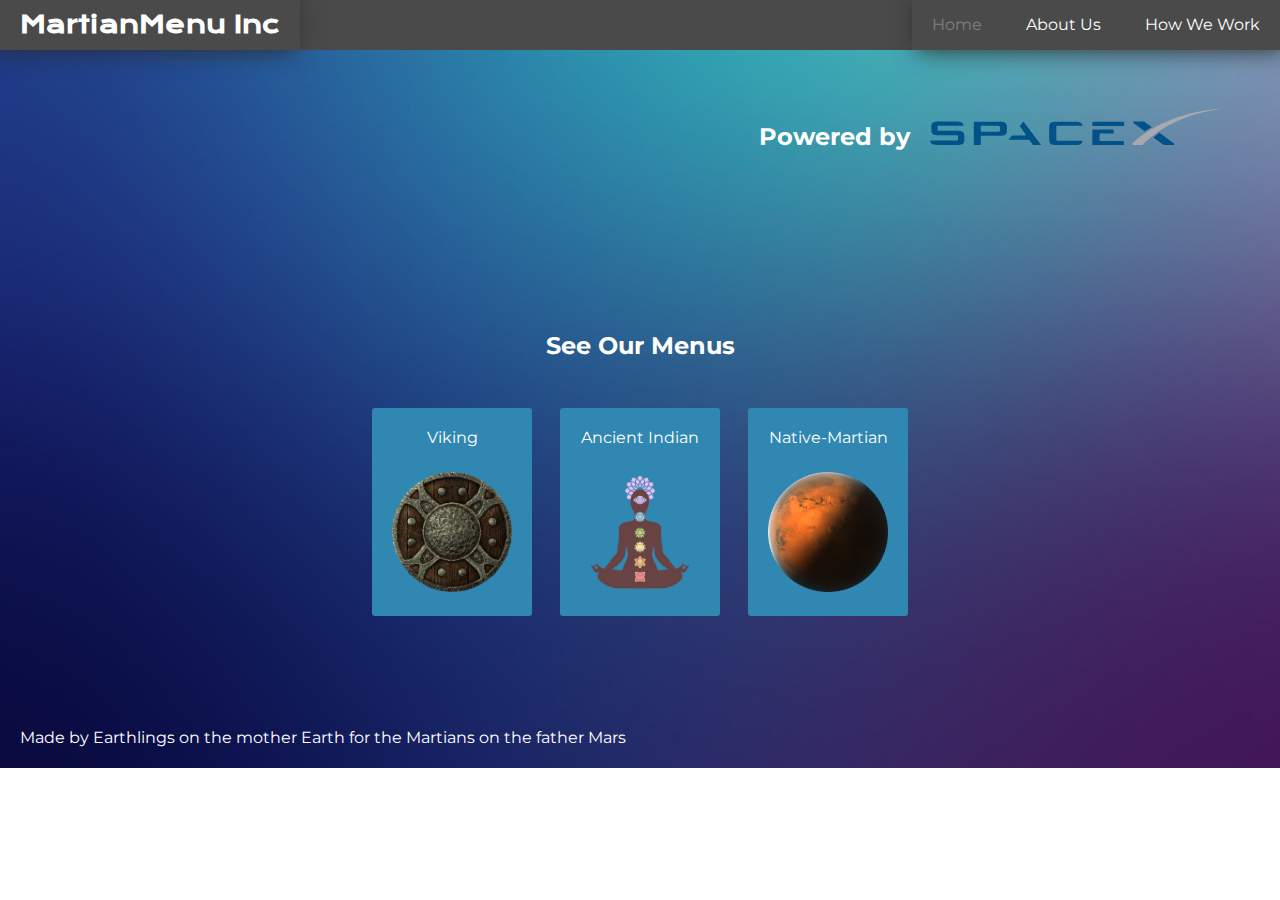
==== index.html @ f1a90959 "Add files via upload" ====
<!DOCTYPE html>
<html>


<head>
	<title>Home - MartianMenu</title>
	<meta name="viewport" content="width=device-width, initial-scale=1.0">
	<link href="https://fonts.googleapis.com/css?family=Montserrat&display=swap" rel="stylesheet">
	<link href="https://fonts.googleapis.com/css2?family=Krona+One&display=swap" rel="stylesheet"> 
	<link href="https://fonts.googleapis.com/css2?family=Montserrat:wght@600&display=swap" rel="stylesheet"> 
	<link rel="stylesheet" type="text/css" href="nav.css">
	<link rel="stylesheet" type="text/css" href="style.css">
	<link href="https://fonts.googleapis.com/css2?family=Nunito:wght@600&display=swap" rel="stylesheet"> 
	<script type="text/javascript" src="script.js"></script>
</head>


<body>


<nav>
<h2 id="h2">MartianMenu  Inc</h2>
<div id="a_m">
	<a style="color:grey;" class="n" >Home</a>
<a href="about/about.html" class="n"><span>About Us</span></a>
<a id="a2" class="n" href="how_we_work/how_we_work.html">How We Work</a>
</div>
</nav>
<br>

<div id="powered_by"><h2>Powered by</h2><img src="spacex-logo.svg"></div>

<div class="menus">
<h2>See Our Menus</h2> <br> <br>
 <a href="Menus/viking.html" id="menu_1">  Viking  <br> <img src="shield.png"></a>
 <a href="Menus/indian.html" id="menu_2">Ancient Indian<br> <img src="ancient_indian.png"></a>
 <a href="Menus/mars.html" id="menu_3">Native-Martian <br> <img src="mars_png.png"></a>

 </div>

<p id="footer">Made by Earthlings on the mother Earth for the Martians on the father Mars</p>

</body>
</html>
---- nav.css ----
html, body, *{
  margin: 0px;
  padding:0px;
  
}
@media screen and (min-width: 800px){
nav{
  
    margin:0px;
  background-color:#4A4A4A;
  height:50px;
  font-family: 'Montserrat', sans-serif;
  line-height: 50px
}
#a_m{
  float: right;
  box-shadow:  5px -0.5px 25px #2B2B2B;
  display: inline-block;


}

 .n{
  display: inline-block;
  color:white;
  text-decoration: none;
  padding-right:20px;
  cursor:pointer;
  height:100%;
  padding-left:20px;
  transition-duration: 0.25s;
}

.n:hover{
  color:orange;
}
#a2:hover{
  color:orange;
}



nav #h2{
  box-shadow:  -5px -0.5px 25px #2B2B2B;
  user-select: none;
  color:white;
  display: inline-block;
  padding-left:20px;
  padding-right:20px;
  font-family: 'Krona One', sans-serif;
}
}
@media screen and (max-width: 800px){
  nav{
  font-size: 12px;
    margin:0px;
  background-color:#4A4A4A;
  height:40px;
  font-family: 'Montserrat', sans-serif;
  line-height: 40px
}
#a_m{
  float: right;
  box-shadow:  5px -0.5px 25px #2B2B2B;
  display: inline-block;
  padding-left:15px;

}

 .n{
  display: inline-block;
  color:white;
  text-decoration: none;
  padding-right:5px;
  cursor:pointer;
  height:100%;
  padding-left:5px;
  transition-duration: 0.25s;
}

.n :hover{
  color:grey;
}
#a2:hover{
  color:grey;
}



nav #h2{
  box-shadow:  -5px -0.5px 25px #2B2B2B;
  user-select: none;
  color:white;
  display: inline-block;
  padding-left:10px;
  padding-right:10px; 
}
@media screen and (max-width: 400px){
  nav{
    font-size:10px;
    height:75%;
  }
}
---- style.css ----
html, body, *{
  margin: 0px;
  padding:0px;
}
body {
background-image:url("bg.jpg");
background-repeat: no-repeat;

}
#powered_by{
  opacity: 0;
    -moz-transition: opacity 1.5s;
    -webkit-transition: opacity 1.5s;
    -o-transition: opacity 1.5s;
    transition: opacity 1.5s;
    transition-duration: 1s;
  font-family: 'Montserrat', sans-serif;
  text-align: right;
  margin-top:40px;
  user-select: none;
  margin-right: 50px
}

body.loaded #powered_by{
    opacity: 1;
}

#powered_by h2{
  display:inline;
  color:white;
}
#powered_by img{
 max-width: 300px;
 height:auto;
 display:inline;
 margin-left:20px;

}
h2{
  font-family: 'Montserrat', sans-serif;
  color:white;
}
.menus{
  text-align:center;
  margin-top: 180px;
  user-select: none;
}
.menus a{
  text-decoration: none;
  padding:20px;
  font-family: 'Montserrat', sans-serif;
  background-color: #2f87b2;
  margin:12px;
  color:white;
  border-radius: 3px;
  display:inline-block;
  transition-duration: 0.25s;
}

.menus a img{
  margin-top:25px;
  width:120px;
  height:auto;
}

.menus a:hover{
  transform: scale(1.1);
}
#footer{
  margin-top: 80px;
  padding: 20px;
  font-family: 'Montserrat', sans-serif;
  color:white;
}
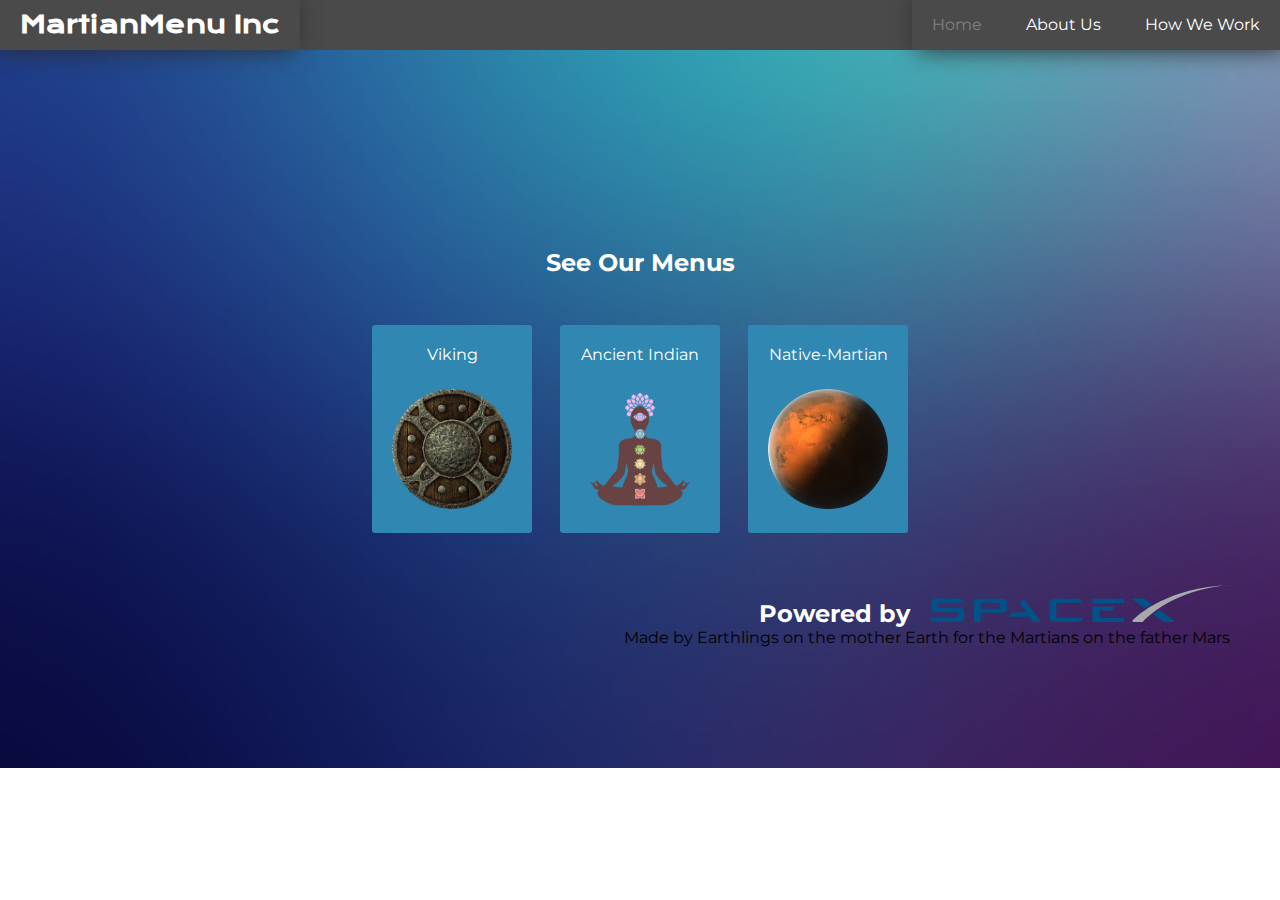
==== commit fac3fb4c: "Update index.html" ====
--- a/index.html
+++ b/index.html
@@ -28,7 +28,7 @@
 </nav>
 <br>
 
-<div id="powered_by"><h2>Powered by</h2><img src="spacex-logo.svg"></div>
+
 
 <div class="menus">
 <h2>See Our Menus</h2> <br> <br>
@@ -37,8 +37,8 @@
  <a href="Menus/mars.html" id="menu_3">Native-Martian <br> <img src="mars_png.png"></a>
 
  </div>
+<div id="powered_by"><h2>Powered by</h2><img src="spacex-logo.svg"><p >Made by Earthlings on the mother Earth for the Martians on the father Mars</p></div>
 
-<p id="footer">Made by Earthlings on the mother Earth for the Martians on the father Mars</p>
 
 </body>
-</html>+</html>
